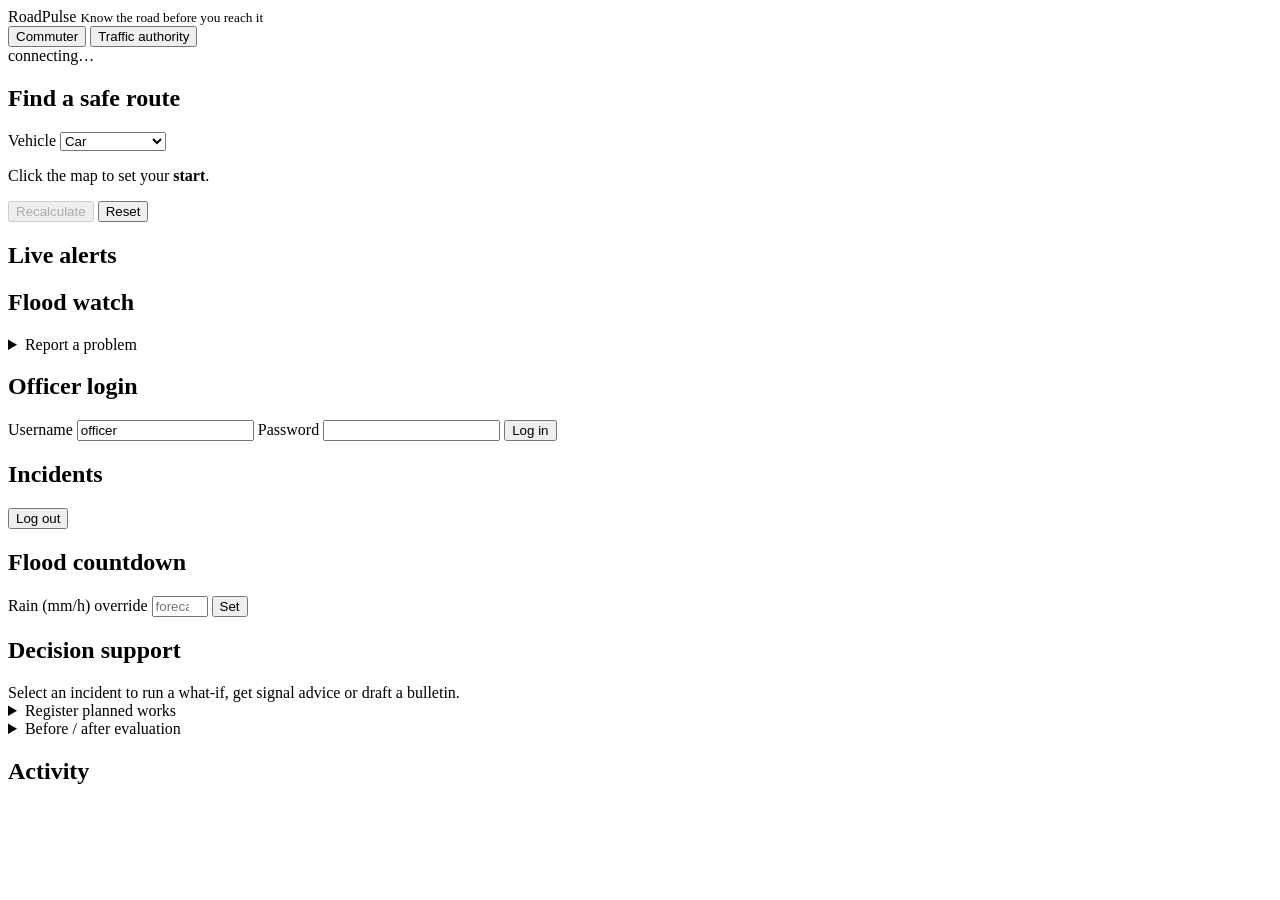
==== backend/static/index.html @ 1c648ef3 "feat(ui): commuter view and traffic authority dashboard" ====
<!doctype html>
<html lang="en">
<head>
  <meta charset="utf-8">
  <meta name="viewport" content="width=device-width, initial-scale=1">
  <title>RoadPulse — live road conditions</title>
  <link rel="stylesheet" href="/static/vendor/leaflet/leaflet.css">
  <link rel="stylesheet" href="/static/style.css">
</head>
<body>
  <header>
    <div class="brand"><span class="dot"></span> RoadPulse <small>Know the road before you reach it</small></div>
    <nav>
      <button class="tab active" data-view="commuter">Commuter</button>
      <button class="tab" data-view="authority">Traffic authority</button>
    </nav>
    <div id="conn" class="conn">connecting…</div>
  </header>

  <main>
    <div id="map"></div>

    <aside id="panel">
      <!-- COMMUTER -->
      <section id="view-commuter" class="view">
        <h2>Find a safe route</h2>
        <label>Vehicle
          <select id="vehicle">
            <option value="two_wheeler">Two-wheeler</option>
            <option value="auto">Auto-rickshaw</option>
            <option value="car" selected>Car</option>
            <option value="bus">Bus</option>
            <option value="ambulance">Ambulance</option>
          </select>
        </label>
        <p class="hint" id="route-hint">Click the map to set your <b>start</b>.</p>
        <div class="row">
          <button id="btn-reroute" disabled>Recalculate</button>
          <button id="btn-clear-route" class="ghost">Reset</button>
        </div>
        <div id="route-result"></div>

        <h2>Live alerts</h2>
        <ul id="public-incidents" class="list"></ul>

        <h2>Flood watch</h2>
        <ul id="public-hotspots" class="list"></ul>

        <details>
          <summary>Report a problem</summary>
          <p class="hint">Uses the last point you clicked on the map.</p>
          <label>What did you see?
            <select id="report-type">
              <option value="flood">Waterlogging</option>
              <option value="accident">Accident</option>
              <option value="blockage">Road blocked</option>
              <option value="construction">Construction</option>
            </select>
          </label>
          <label>Note (optional) <input id="report-note" maxlength="200"></label>
          <button id="btn-report">Send report</button>
          <p id="report-msg" class="hint"></p>
        </details>
      </section>

      <!-- AUTHORITY -->
      <section id="view-authority" class="view hidden">
        <div id="login-box">
          <h2>Officer login</h2>
          <label>Username <input id="user" value="officer" autocomplete="username"></label>
          <label>Password <input id="pass" type="password" autocomplete="current-password"></label>
          <button id="btn-login">Log in</button>
          <p id="login-msg" class="hint"></p>
        </div>

        <div id="dash" class="hidden">
          <div class="row spread"><h2>Incidents</h2><button id="btn-logout" class="ghost small">Log out</button></div>
          <div id="kpis" class="kpis"></div>
          <ul id="officer-incidents" class="list"></ul>

          <h2>Flood countdown</h2>
          <div class="row">
            <label class="grow">Rain (mm/h) override <input id="rain" type="number" min="0" max="200" step="1" placeholder="forecast"></label>
            <button id="btn-rain" class="small">Set</button>
          </div>
          <ul id="officer-hotspots" class="list"></ul>

          <h2>Decision support</h2>
          <div id="decision" class="card muted">Select an incident to run a what-if, get signal advice or draft a bulletin.</div>

          <details>
            <summary>Register planned works</summary>
            <p class="hint">Uses the last point you clicked on the map.</p>
            <label>Title <input id="pw-title" value="Pipeline digging"></label>
            <label>Starts in (min) <input id="pw-start" type="number" value="0"></label>
            <label>Duration (h) <input id="pw-hours" type="number" value="4"></label>
            <label class="check"><input id="pw-full" type="checkbox" checked> Full closure</label>
            <button id="btn-pw">Register</button>
          </details>

          <details>
            <summary>Before / after evaluation</summary>
            <p class="hint">Simplified traffic model on this map, not SUMO. Uses current verified incidents.</p>
            <button id="btn-eval">Run evaluation</button>
            <div id="eval-result"></div>
          </details>

          <h2>Activity</h2>
          <ul id="events" class="list small"></ul>
        </div>
      </section>
    </aside>
  </main>
  <div id="toast" class="toast hidden"></div>

  <script src="/static/vendor/leaflet/leaflet.js"></script>
  <script src="/static/app.js"></script>
</body>
</html>
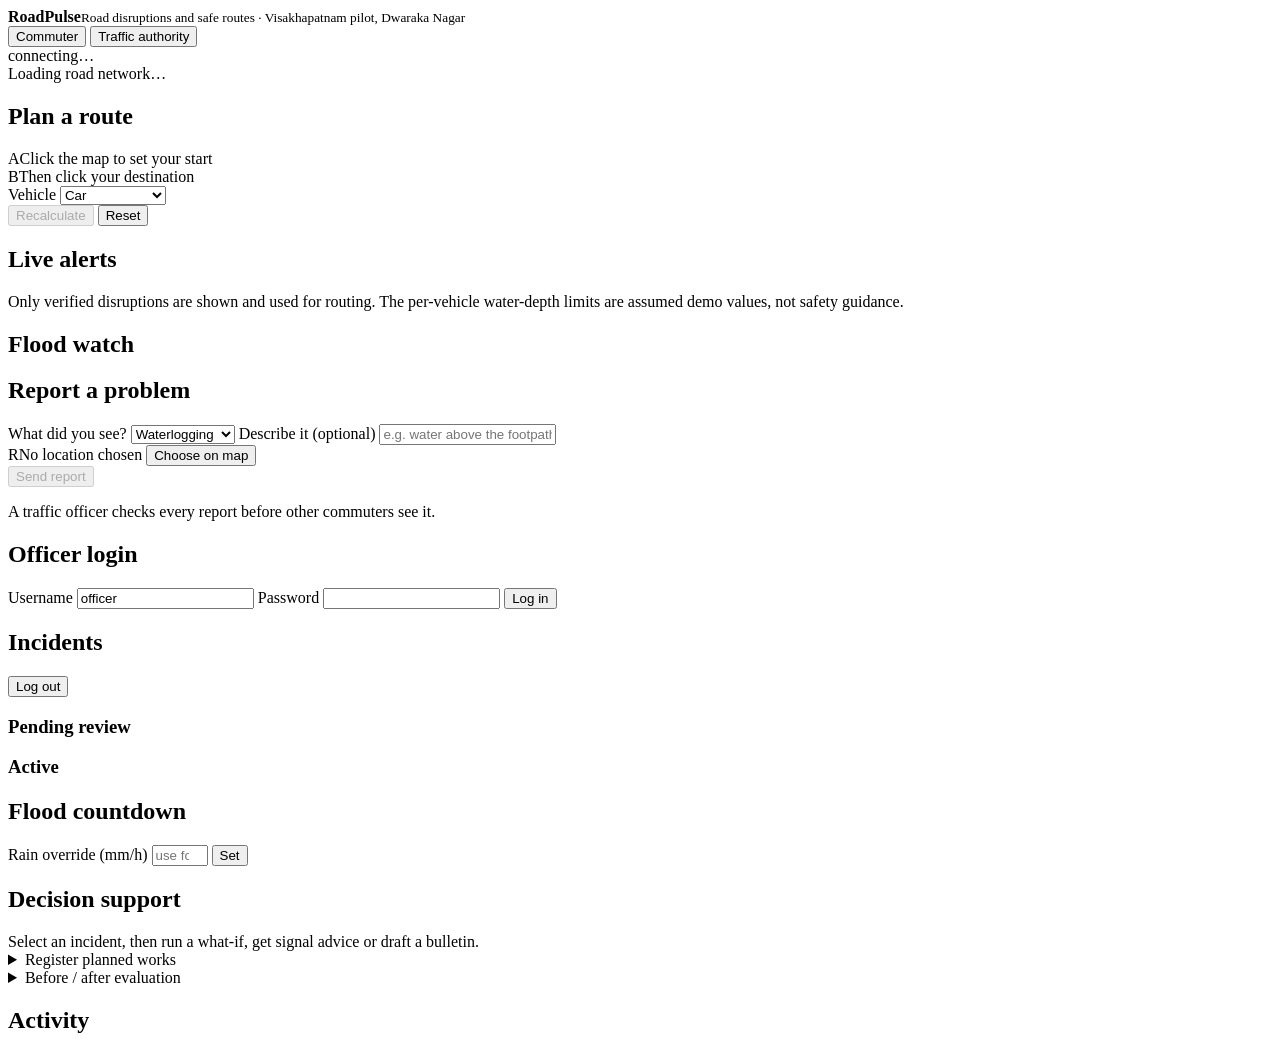
==== commit 99c40ad5: "feat(ui): end-to-end validated interface, report tracking, loud map fallback, 10-step demo Frontend " ====
--- a/backend/static/index.html
+++ b/backend/static/index.html
@@ -8,48 +8,68 @@
   <link rel="stylesheet" href="/static/style.css">
 </head>
 <body>
-  <header>
-    <div class="brand"><span class="dot"></span> RoadPulse <small>Know the road before you reach it</small></div>
-    <nav>
-      <button class="tab active" data-view="commuter">Commuter</button>
-      <button class="tab" data-view="authority">Traffic authority</button>
+  <header class="topbar">
+    <div class="brand">
+      <span class="logo" aria-hidden="true"></span>
+      <div><b>RoadPulse</b><small>Road disruptions and safe routes · Visakhapatnam pilot, Dwaraka Nagar</small></div>
+    </div>
+    <nav class="tabs" role="tablist" aria-label="View">
+      <button class="tab active" role="tab" aria-selected="true" data-view="commuter">Commuter</button>
+      <button class="tab" role="tab" aria-selected="false" data-view="authority">Traffic authority</button>
     </nav>
-    <div id="conn" class="conn">connecting…</div>
+    <div class="status">
+      <span id="mapmode" class="chip hidden"></span>
+      <span id="conn" class="chip">connecting…</span>
+    </div>
   </header>
+  <div id="banner" class="banner hidden" role="alert"></div>
 
   <main>
-    <div id="map"></div>
+    <div class="mapwrap">
+      <div id="map" aria-label="Road map"></div>
+      <div id="map-overlay" class="map-overlay">Loading road network…</div>
+    </div>
 
     <aside id="panel">
       <!-- COMMUTER -->
       <section id="view-commuter" class="view">
-        <h2>Find a safe route</h2>
-        <label>Vehicle
-          <select id="vehicle">
-            <option value="two_wheeler">Two-wheeler</option>
-            <option value="auto">Auto-rickshaw</option>
-            <option value="car" selected>Car</option>
-            <option value="bus">Bus</option>
-            <option value="ambulance">Ambulance</option>
-          </select>
-        </label>
-        <p class="hint" id="route-hint">Click the map to set your <b>start</b>.</p>
-        <div class="row">
-          <button id="btn-reroute" disabled>Recalculate</button>
-          <button id="btn-clear-route" class="ghost">Reset</button>
+        <div class="block">
+          <h2>Plan a route</h2>
+          <div class="od">
+            <div class="od-row"><span class="pin a">A</span><span id="od-start" class="od-text muted">Click the map to set your start</span></div>
+            <div class="od-row"><span class="pin b">B</span><span id="od-end" class="od-text muted">Then click your destination</span></div>
+          </div>
+          <label for="vehicle">Vehicle
+            <select id="vehicle">
+              <option value="two_wheeler">Two-wheeler</option>
+              <option value="auto">Auto-rickshaw</option>
+              <option value="car" selected>Car</option>
+              <option value="bus">Bus</option>
+              <option value="ambulance">Ambulance</option>
+            </select>
+          </label>
+          <div class="row">
+            <button id="btn-reroute" disabled>Recalculate</button>
+            <button id="btn-clear-route" class="ghost">Reset</button>
+          </div>
+          <div id="route-result" aria-live="polite"></div>
+          <div class="row goto" id="goto"></div>
         </div>
-        <div id="route-result"></div>
 
-        <h2>Live alerts</h2>
-        <ul id="public-incidents" class="list"></ul>
+        <div class="block">
+          <h2>Live alerts <span class="count" id="alert-count"></span></h2>
+          <ul id="public-incidents" class="list"></ul>
+          <p class="hint">Only verified disruptions are shown and used for routing. The per-vehicle water-depth limits are assumed demo values, not safety guidance.</p>
+        </div>
 
-        <h2>Flood watch</h2>
-        <ul id="public-hotspots" class="list"></ul>
+        <div class="block">
+          <h2>Flood watch</h2>
+          <ul id="public-hotspots" class="list"></ul>
+        </div>
 
-        <details>
-          <summary>Report a problem</summary>
-          <p class="hint">Uses the last point you clicked on the map.</p>
-          <label>What did you see?
+        <div class="block">
+          <h2>Report a problem</h2>
+          <label for="report-type">What did you see?
             <select id="report-type">
               <option value="flood">Waterlogging</option>
               <option value="accident">Accident</option>
@@ -57,61 +77,83 @@
               <option value="construction">Construction</option>
             </select>
           </label>
-          <label>Note (optional) <input id="report-note" maxlength="200"></label>
-          <button id="btn-report">Send report</button>
-          <p id="report-msg" class="hint"></p>
-        </details>
+          <label for="report-note">Describe it (optional)
+            <input id="report-note" maxlength="200" placeholder="e.g. water above the footpath near the school">
+          </label>
+          <div class="od-row">
+            <span class="pin r">R</span><span id="report-loc" class="od-text muted">No location chosen</span>
+            <button id="btn-pick-report" class="small ghost">Choose on map</button>
+          </div>
+          <button id="btn-report" disabled>Send report</button>
+          <p id="report-msg" class="msg" aria-live="polite"></p>
+          <p class="hint">A traffic officer checks every report before other commuters see it.</p>
+          <ul id="my-reports" class="list"></ul>
+        </div>
       </section>
 
       <!-- AUTHORITY -->
       <section id="view-authority" class="view hidden">
-        <div id="login-box">
+        <div id="login-box" class="block">
           <h2>Officer login</h2>
-          <label>Username <input id="user" value="officer" autocomplete="username"></label>
-          <label>Password <input id="pass" type="password" autocomplete="current-password"></label>
+          <label for="user">Username <input id="user" value="officer" autocomplete="username"></label>
+          <label for="pass">Password <input id="pass" type="password" autocomplete="current-password"></label>
           <button id="btn-login">Log in</button>
-          <p id="login-msg" class="hint"></p>
+          <p id="login-msg" class="msg" aria-live="polite"></p>
         </div>
 
         <div id="dash" class="hidden">
-          <div class="row spread"><h2>Incidents</h2><button id="btn-logout" class="ghost small">Log out</button></div>
-          <div id="kpis" class="kpis"></div>
-          <ul id="officer-incidents" class="list"></ul>
+          <div class="block">
+            <div class="row spread"><h2>Incidents</h2><button id="btn-logout" class="ghost small">Log out</button></div>
+            <div id="kpis" class="kpis"></div>
+            <h3>Pending review</h3>
+            <ul id="officer-pending" class="list"></ul>
+            <h3>Active</h3>
+            <ul id="officer-active" class="list"></ul>
+          </div>
 
-          <h2>Flood countdown</h2>
-          <div class="row">
-            <label class="grow">Rain (mm/h) override <input id="rain" type="number" min="0" max="200" step="1" placeholder="forecast"></label>
-            <button id="btn-rain" class="small">Set</button>
+          <div class="block">
+            <h2>Flood countdown</h2>
+            <div class="row">
+              <label class="grow" for="rain">Rain override (mm/h) <input id="rain" type="number" min="0" max="200" step="1" placeholder="use forecast"></label>
+              <button id="btn-rain" class="small">Set</button>
+            </div>
+            <p id="rain-source" class="hint"></p>
+            <ul id="officer-hotspots" class="list"></ul>
           </div>
-          <ul id="officer-hotspots" class="list"></ul>
 
-          <h2>Decision support</h2>
-          <div id="decision" class="card muted">Select an incident to run a what-if, get signal advice or draft a bulletin.</div>
+          <div class="block">
+            <h2>Decision support</h2>
+            <div id="decision" class="card muted">Select an incident, then run a what-if, get signal advice or draft a bulletin.</div>
+          </div>
 
-          <details>
+          <details class="block">
             <summary>Register planned works</summary>
-            <p class="hint">Uses the last point you clicked on the map.</p>
-            <label>Title <input id="pw-title" value="Pipeline digging"></label>
-            <label>Starts in (min) <input id="pw-start" type="number" value="0"></label>
-            <label>Duration (h) <input id="pw-hours" type="number" value="4"></label>
+            <label for="pw-title">Title <input id="pw-title" value="Pipeline digging"></label>
+            <label for="pw-start">Starts in (min) <input id="pw-start" type="number" value="0"></label>
+            <label for="pw-hours">Duration (h) <input id="pw-hours" type="number" value="4"></label>
             <label class="check"><input id="pw-full" type="checkbox" checked> Full closure</label>
-            <button id="btn-pw">Register</button>
+            <div class="od-row"><span class="pin r">W</span><span id="pw-loc" class="od-text muted">No location chosen</span>
+              <button id="btn-pick-works" class="small ghost">Choose on map</button></div>
+            <button id="btn-pw" disabled>Register</button>
+            <p id="pw-msg" class="msg" aria-live="polite"></p>
           </details>
 
-          <details>
+          <details class="block">
             <summary>Before / after evaluation</summary>
             <p class="hint">Simplified traffic model on this map, not SUMO. Uses current verified incidents.</p>
             <button id="btn-eval">Run evaluation</button>
             <div id="eval-result"></div>
           </details>
 
-          <h2>Activity</h2>
-          <ul id="events" class="list small"></ul>
+          <div class="block">
+            <h2>Activity</h2>
+            <ul id="events" class="list small"></ul>
+          </div>
         </div>
       </section>
     </aside>
   </main>
-  <div id="toast" class="toast hidden"></div>
+  <div id="toast" class="toast hidden" role="status" aria-live="polite"></div>
 
   <script src="/static/vendor/leaflet/leaflet.js"></script>
   <script src="/static/app.js"></script>
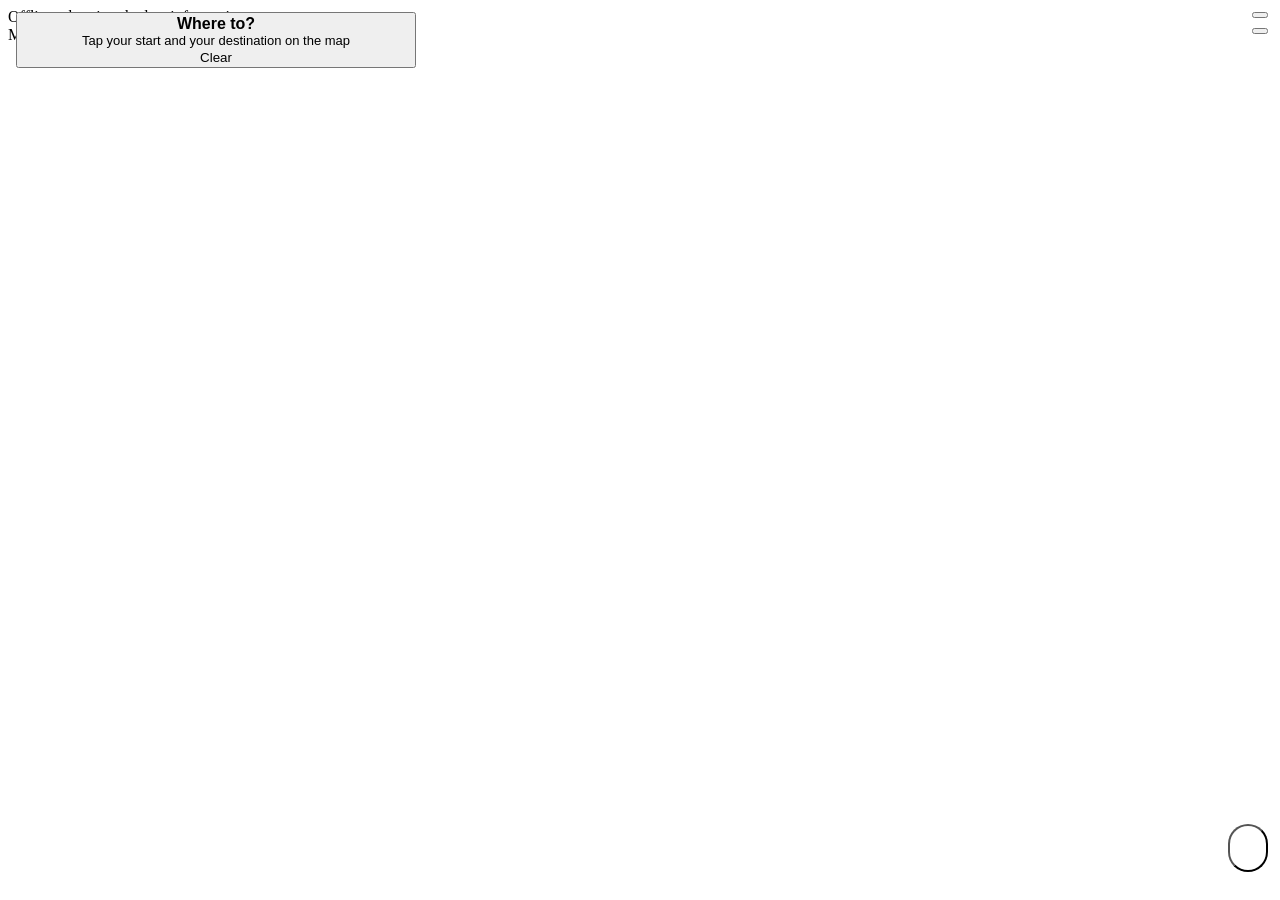
==== commit b4bbc794: "feat: three phone-first apps (commuter, control room, traffic police) with two-step validation Commu" ====
--- a/backend/static/index.html
+++ b/backend/static/index.html
@@ -2,160 +2,48 @@
 <html lang="en">
 <head>
   <meta charset="utf-8">
-  <meta name="viewport" content="width=device-width, initial-scale=1">
-  <title>RoadPulse — live road conditions</title>
+  <meta name="viewport" content="width=device-width, initial-scale=1, viewport-fit=cover">
+  <title>RoadPulse — know before you go</title>
+  <meta name="theme-color" content="#2563eb">
+  <meta name="mobile-web-app-capable" content="yes">
+  <meta name="apple-mobile-web-app-capable" content="yes">
+  <meta name="apple-mobile-web-app-status-bar-style" content="default">
+  <link rel="icon" href="data:image/svg+xml,%3Csvg xmlns='http://www.w3.org/2000/svg' viewBox='0 0 64 64'%3E%3Crect width='64' height='64' rx='16' fill='%232563eb'/%3E%3Crect x='14' y='30' width='36' height='5' rx='2.5' fill='white'/%3E%3C/svg%3E">
+  <link rel="apple-touch-icon" href="data:image/svg+xml,%3Csvg xmlns='http://www.w3.org/2000/svg' viewBox='0 0 64 64'%3E%3Crect width='64' height='64' rx='16' fill='%232563eb'/%3E%3Crect x='14' y='30' width='36' height='5' rx='2.5' fill='white'/%3E%3C/svg%3E">
   <link rel="stylesheet" href="/static/vendor/leaflet/leaflet.css">
-  <link rel="stylesheet" href="/static/style.css">
+  <link rel="stylesheet" href="/static/rp.css">
+  <style>
+    .topbar { position: fixed; z-index: 550; top: 12px; left: 12px; right: 12px; display: flex; gap: 10px; align-items: flex-start; pointer-events: none; }
+    .topbar > * { pointer-events: auto; } .topbar .pill { flex: 1; min-width: 0; }
+    .pill .t { display: block; font-size: 16px; white-space: nowrap; overflow: hidden; text-overflow: ellipsis; } .pill .sub { display: block; font-size: 13px; line-height: 1.3; }
+    .side { display: flex; flex-direction: column; gap: 10px; }
+    .fab { position: fixed; z-index: 520; left: 12px; bottom: calc(var(--sheet-h) + 14px); height: 48px; padding: 0 18px; border-radius: 999px; background: var(--brand); color: #fff; font-weight: 700; box-shadow: var(--shadow); }
+    @media (min-width: 900px) { .topbar { right: auto; width: 400px; left: 16px; } .side { position: fixed; right: 12px; top: 12px; bottom: auto; } .fab { bottom: 28px; left: auto; right: 12px; } }
+  </style>
 </head>
 <body>
-  <header class="topbar">
-    <div class="brand">
-      <span class="logo" aria-hidden="true"></span>
-      <div><b>RoadPulse</b><small>Road disruptions and safe routes · Visakhapatnam pilot, Dwaraka Nagar</small></div>
-    </div>
-    <nav class="tabs" role="tablist" aria-label="View">
-      <button class="tab active" role="tab" aria-selected="true" data-view="commuter">Commuter</button>
-      <button class="tab" role="tab" aria-selected="false" data-view="authority">Traffic authority</button>
-    </nav>
-    <div class="status">
-      <span id="mapmode" class="chip hidden"></span>
-      <span id="conn" class="chip">connecting…</span>
-    </div>
-  </header>
-  <div id="banner" class="banner hidden" role="alert"></div>
+  <div id="map" aria-label="Road map"></div>
+  <div class="topbar">
+    <button id="pill" class="pill"><span style="color:var(--brand)" id="pill-ic"></span>
+      <span class="grow"><b class="t" id="pill-t">Where to?</b><span class="sub" id="pill-s">Tap your start and your destination on the map</span></span>
+      <span id="pill-x" class="link hidden">Clear</span></button>
+  </div>
+  <div class="side">
+    <button id="btn-locate" class="round" aria-label="Use my location" title="Use my location"></button>
+    <button id="btn-style" class="round" aria-label="Switch between map and satellite" title="Map or satellite"></button>
+  </div>
+  <div id="offline" class="chip warnc offline hidden">Offline: showing the last information</div>
+  <button id="btn-report" class="fab"></button>
+  <div class="legend" aria-label="What the colours mean"><span><i style="background:#d9a400"></i>Minor</span><span><i style="background:#ef7d00"></i>Slow</span><span><i style="background:#d92d20"></i>Very slow</span><span><i style="background:#7a1fa2"></i>Blocked</span></div>
 
-  <main>
-    <div class="mapwrap">
-      <div id="map" aria-label="Road map"></div>
-      <div id="map-overlay" class="map-overlay">Loading road network…</div>
-    </div>
-
-    <aside id="panel">
-      <!-- COMMUTER -->
-      <section id="view-commuter" class="view">
-        <div class="block">
-          <h2>Plan a route</h2>
-          <div class="od">
-            <div class="od-row"><span class="pin a">A</span><span id="od-start" class="od-text muted">Click the map to set your start</span></div>
-            <div class="od-row"><span class="pin b">B</span><span id="od-end" class="od-text muted">Then click your destination</span></div>
-          </div>
-          <label for="vehicle">Vehicle
-            <select id="vehicle">
-              <option value="two_wheeler">Two-wheeler</option>
-              <option value="auto">Auto-rickshaw</option>
-              <option value="car" selected>Car</option>
-              <option value="bus">Bus</option>
-              <option value="ambulance">Ambulance</option>
-            </select>
-          </label>
-          <div class="row">
-            <button id="btn-reroute" disabled>Recalculate</button>
-            <button id="btn-clear-route" class="ghost">Reset</button>
-          </div>
-          <div id="route-result" aria-live="polite"></div>
-          <div class="row goto" id="goto"></div>
-        </div>
-
-        <div class="block">
-          <h2>Live alerts <span class="count" id="alert-count"></span></h2>
-          <ul id="public-incidents" class="list"></ul>
-          <p class="hint">Only verified disruptions are shown and used for routing. The per-vehicle water-depth limits are assumed demo values, not safety guidance.</p>
-        </div>
-
-        <div class="block">
-          <h2>Flood watch</h2>
-          <ul id="public-hotspots" class="list"></ul>
-        </div>
-
-        <div class="block">
-          <h2>Report a problem</h2>
-          <label for="report-type">What did you see?
-            <select id="report-type">
-              <option value="flood">Waterlogging</option>
-              <option value="accident">Accident</option>
-              <option value="blockage">Road blocked</option>
-              <option value="construction">Construction</option>
-            </select>
-          </label>
-          <label for="report-note">Describe it (optional)
-            <input id="report-note" maxlength="200" placeholder="e.g. water above the footpath near the school">
-          </label>
-          <div class="od-row">
-            <span class="pin r">R</span><span id="report-loc" class="od-text muted">No location chosen</span>
-            <button id="btn-pick-report" class="small ghost">Choose on map</button>
-          </div>
-          <button id="btn-report" disabled>Send report</button>
-          <p id="report-msg" class="msg" aria-live="polite"></p>
-          <p class="hint">A traffic officer checks every report before other commuters see it.</p>
-          <ul id="my-reports" class="list"></ul>
-        </div>
-      </section>
-
-      <!-- AUTHORITY -->
-      <section id="view-authority" class="view hidden">
-        <div id="login-box" class="block">
-          <h2>Officer login</h2>
-          <label for="user">Username <input id="user" value="officer" autocomplete="username"></label>
-          <label for="pass">Password <input id="pass" type="password" autocomplete="current-password"></label>
-          <button id="btn-login">Log in</button>
-          <p id="login-msg" class="msg" aria-live="polite"></p>
-        </div>
-
-        <div id="dash" class="hidden">
-          <div class="block">
-            <div class="row spread"><h2>Incidents</h2><button id="btn-logout" class="ghost small">Log out</button></div>
-            <div id="kpis" class="kpis"></div>
-            <h3>Pending review</h3>
-            <ul id="officer-pending" class="list"></ul>
-            <h3>Active</h3>
-            <ul id="officer-active" class="list"></ul>
-          </div>
-
-          <div class="block">
-            <h2>Flood countdown</h2>
-            <div class="row">
-              <label class="grow" for="rain">Rain override (mm/h) <input id="rain" type="number" min="0" max="200" step="1" placeholder="use forecast"></label>
-              <button id="btn-rain" class="small">Set</button>
-            </div>
-            <p id="rain-source" class="hint"></p>
-            <ul id="officer-hotspots" class="list"></ul>
-          </div>
-
-          <div class="block">
-            <h2>Decision support</h2>
-            <div id="decision" class="card muted">Select an incident, then run a what-if, get signal advice or draft a bulletin.</div>
-          </div>
-
-          <details class="block">
-            <summary>Register planned works</summary>
-            <label for="pw-title">Title <input id="pw-title" value="Pipeline digging"></label>
-            <label for="pw-start">Starts in (min) <input id="pw-start" type="number" value="0"></label>
-            <label for="pw-hours">Duration (h) <input id="pw-hours" type="number" value="4"></label>
-            <label class="check"><input id="pw-full" type="checkbox" checked> Full closure</label>
-            <div class="od-row"><span class="pin r">W</span><span id="pw-loc" class="od-text muted">No location chosen</span>
-              <button id="btn-pick-works" class="small ghost">Choose on map</button></div>
-            <button id="btn-pw" disabled>Register</button>
-            <p id="pw-msg" class="msg" aria-live="polite"></p>
-          </details>
-
-          <details class="block">
-            <summary>Before / after evaluation</summary>
-            <p class="hint">Simplified traffic model on this map, not SUMO. Uses current verified incidents.</p>
-            <button id="btn-eval">Run evaluation</button>
-            <div id="eval-result"></div>
-          </details>
-
-          <div class="block">
-            <h2>Activity</h2>
-            <ul id="events" class="list small"></ul>
-          </div>
-        </div>
-      </section>
-    </aside>
-  </main>
+  <section id="sheet" class="sheet" aria-label="Road problems">
+    <div id="grab" class="grab" role="button" tabindex="0" aria-label="Make the card bigger or smaller"></div>
+    <div id="body" class="sheet-body"></div>
+  </section>
   <div id="toast" class="toast hidden" role="status" aria-live="polite"></div>
 
   <script src="/static/vendor/leaflet/leaflet.js"></script>
-  <script src="/static/app.js"></script>
+  <script src="/static/rp.js"></script>
+  <script src="/static/commuter.js"></script>
 </body>
 </html>
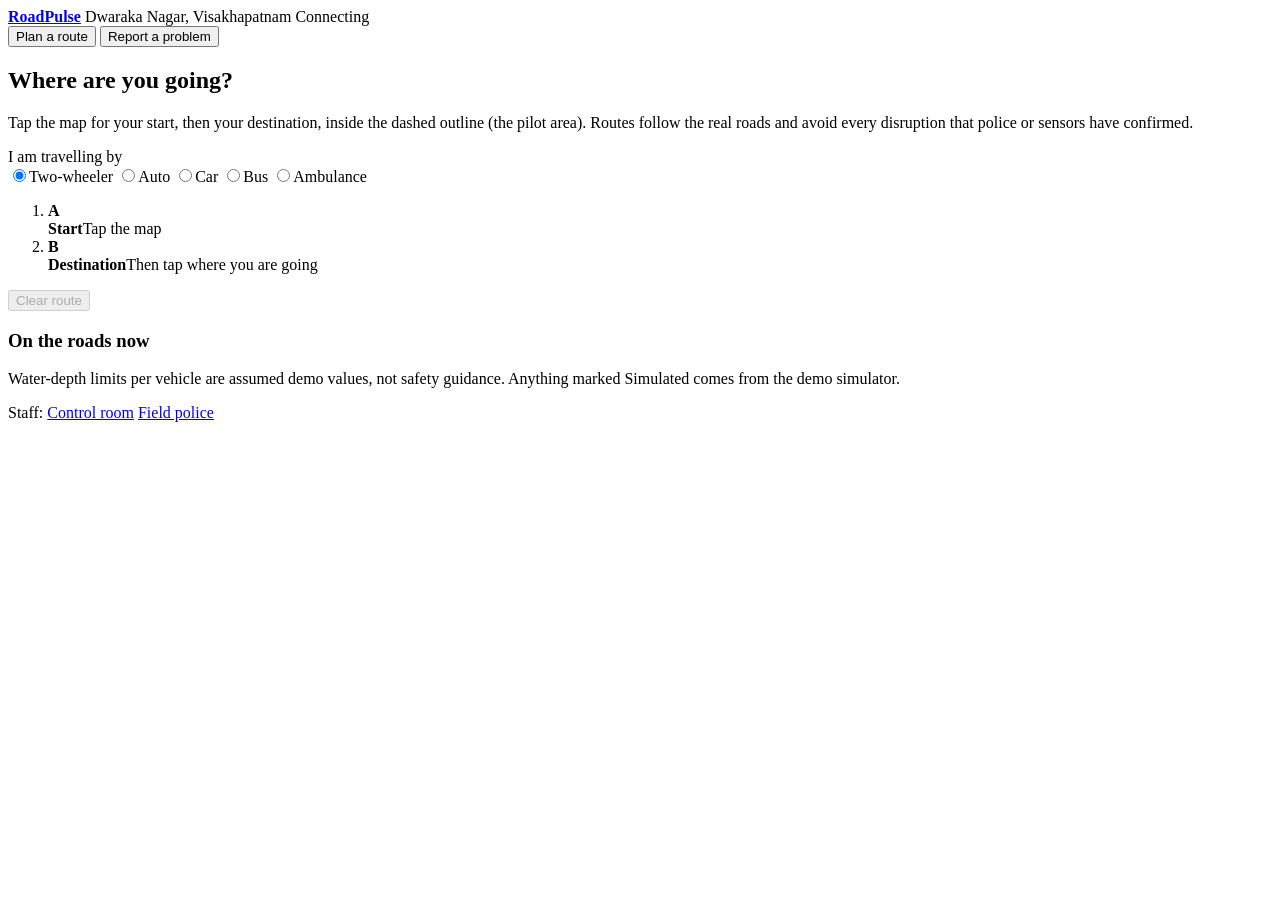
==== commit 0daef126: "UI redesign and two-check review (from the friend's zip, based on 3c065be)" ====
--- a/backend/static/index.html
+++ b/backend/static/index.html
@@ -2,48 +2,105 @@
 <html lang="en">
 <head>
   <meta charset="utf-8">
-  <meta name="viewport" content="width=device-width, initial-scale=1, viewport-fit=cover">
-  <title>RoadPulse — know before you go</title>
-  <meta name="theme-color" content="#2563eb">
-  <meta name="mobile-web-app-capable" content="yes">
-  <meta name="apple-mobile-web-app-capable" content="yes">
-  <meta name="apple-mobile-web-app-status-bar-style" content="default">
-  <link rel="icon" href="data:image/svg+xml,%3Csvg xmlns='http://www.w3.org/2000/svg' viewBox='0 0 64 64'%3E%3Crect width='64' height='64' rx='16' fill='%232563eb'/%3E%3Crect x='14' y='30' width='36' height='5' rx='2.5' fill='white'/%3E%3C/svg%3E">
-  <link rel="apple-touch-icon" href="data:image/svg+xml,%3Csvg xmlns='http://www.w3.org/2000/svg' viewBox='0 0 64 64'%3E%3Crect width='64' height='64' rx='16' fill='%232563eb'/%3E%3Crect x='14' y='30' width='36' height='5' rx='2.5' fill='white'/%3E%3C/svg%3E">
+  <meta name="viewport" content="width=device-width, initial-scale=1">
+  <title>RoadPulse · Dwaraka Nagar, Visakhapatnam</title>
+  <meta name="description" content="Live road disruptions and safe routes around Dwaraka Nagar, Visakhapatnam.">
   <link rel="stylesheet" href="/static/vendor/leaflet/leaflet.css">
-  <link rel="stylesheet" href="/static/rp.css">
-  <style>
-    .topbar { position: fixed; z-index: 550; top: 12px; left: 12px; right: 12px; display: flex; gap: 10px; align-items: flex-start; pointer-events: none; }
-    .topbar > * { pointer-events: auto; } .topbar .pill { flex: 1; min-width: 0; }
-    .pill .t { display: block; font-size: 16px; white-space: nowrap; overflow: hidden; text-overflow: ellipsis; } .pill .sub { display: block; font-size: 13px; line-height: 1.3; }
-    .side { display: flex; flex-direction: column; gap: 10px; }
-    .fab { position: fixed; z-index: 520; left: 12px; bottom: calc(var(--sheet-h) + 14px); height: 48px; padding: 0 18px; border-radius: 999px; background: var(--brand); color: #fff; font-weight: 700; box-shadow: var(--shadow); }
-    @media (min-width: 900px) { .topbar { right: auto; width: 400px; left: 16px; } .side { position: fixed; right: 12px; top: 12px; bottom: auto; } .fab { bottom: 28px; left: auto; right: 12px; } }
-  </style>
+  <link rel="stylesheet" href="/static/rp/theme.css">
+  <link rel="stylesheet" href="/static/rp/commuter.css">
 </head>
 <body>
-  <div id="map" aria-label="Road map"></div>
-  <div class="topbar">
-    <button id="pill" class="pill"><span style="color:var(--brand)" id="pill-ic"></span>
-      <span class="grow"><b class="t" id="pill-t">Where to?</b><span class="sub" id="pill-s">Tap your start and your destination on the map</span></span>
-      <span id="pill-x" class="link hidden">Clear</span></button>
-  </div>
-  <div class="side">
-    <button id="btn-locate" class="round" aria-label="Use my location" title="Use my location"></button>
-    <button id="btn-style" class="round" aria-label="Switch between map and satellite" title="Map or satellite"></button>
-  </div>
-  <div id="offline" class="chip warnc offline hidden">Offline: showing the last information</div>
-  <button id="btn-report" class="fab"></button>
-  <div class="legend" aria-label="What the colours mean"><span><i style="background:#d9a400"></i>Minor</span><span><i style="background:#ef7d00"></i>Slow</span><span><i style="background:#d92d20"></i>Very slow</span><span><i style="background:#7a1fa2"></i>Blocked</span></div>
+  <header class="bar">
+    <a class="mark" href="/" aria-label="RoadPulse home"><i></i><b>RoadPulse</b></a>
+    <span class="place">Dwaraka Nagar, Visakhapatnam</span>
+    <span class="spacer"></span>
+    <span id="mapmode" class="mapmode" hidden></span>
+    <span id="conn" class="conn">Connecting</span>
+  </header>
+  <div id="banner" class="banner" hidden></div>
 
-  <section id="sheet" class="sheet" aria-label="Road problems">
-    <div id="grab" class="grab" role="button" tabindex="0" aria-label="Make the card bigger or smaller"></div>
-    <div id="body" class="sheet-body"></div>
-  </section>
-  <div id="toast" class="toast hidden" role="status" aria-live="polite"></div>
+  <main class="shell">
+    <aside class="panel">
+      <div class="tabs" role="tablist">
+        <button role="tab" id="tab-btn-route" aria-selected="true" aria-controls="tab-route">Plan a route</button>
+        <button role="tab" id="tab-btn-report" aria-selected="false" aria-controls="tab-report">Report a problem <span id="mine-count" class="count" hidden></span></button>
+      </div>
+
+      <section id="tab-route" class="tabpane" role="tabpanel" aria-labelledby="tab-btn-route">
+        <h2>Where are you going?</h2>
+        <p class="lead">Tap the map for your start, then your destination, inside the dashed outline (the pilot area). Routes follow the real roads and avoid every disruption that police or sensors have confirmed.</p>
+
+        <div class="group">
+          <span class="field-label" id="veh-label">I am travelling by</span>
+          <div class="seg" role="radiogroup" aria-labelledby="veh-label" id="vehicle">
+            <input type="radio" name="veh" id="v-two_wheeler" value="two_wheeler" checked><label for="v-two_wheeler">Two-wheeler</label>
+            <input type="radio" name="veh" id="v-auto" value="auto"><label for="v-auto">Auto</label>
+            <input type="radio" name="veh" id="v-car" value="car"><label for="v-car">Car</label>
+            <input type="radio" name="veh" id="v-bus" value="bus"><label for="v-bus">Bus</label>
+            <input type="radio" name="veh" id="v-ambulance" value="ambulance"><label for="v-ambulance">Ambulance</label>
+          </div>
+        </div>
+
+        <ol class="od">
+          <li><span class="pin a"><b>A</b></span><div><b>Start</b><span id="od-start" class="muted">Tap the map</span></div></li>
+          <li><span class="pin b"><b>B</b></span><div><b>Destination</b><span id="od-end" class="muted">Then tap where you are going</span></div></li>
+        </ol>
+        <div class="od-actions">
+          <button id="btn-clear-route" class="link" disabled>Clear route</button>
+        </div>
+
+        <div id="route-result" aria-live="polite"></div>
+
+        <div class="section-head">
+          <h3>On the roads now</h3>
+          <span id="live-count" class="muted small"></span>
+        </div>
+        <ul id="live-list" class="rows"></ul>
+        <p class="foot">Water-depth limits per vehicle are assumed demo values, not safety guidance. Anything marked Simulated comes from the demo simulator.</p>
+      </section>
+
+      <section id="tab-report" class="tabpane" role="tabpanel" aria-labelledby="tab-btn-report" hidden>
+        <h2>Report a problem on the road</h2>
+        <p class="lead">Your report goes to the traffic control room first, then to police on the ground. It reaches the map only after both have checked it.</p>
+
+        <div class="group">
+          <span class="field-label" id="type-label">What is happening?</span>
+          <div class="seg big" role="radiogroup" aria-labelledby="type-label">
+            <input type="radio" name="rtype" id="t-flood" value="flood" checked><label for="t-flood">Waterlogging<span>Water standing on the road</span></label>
+            <input type="radio" name="rtype" id="t-accident" value="accident"><label for="t-accident">Accident<span>Collision or vehicle down</span></label>
+            <input type="radio" name="rtype" id="t-blockage" value="blockage"><label for="t-blockage">Road blocked<span>Tree, breakdown, gathering</span></label>
+            <input type="radio" name="rtype" id="t-construction" value="construction"><label for="t-construction">Construction<span>Digging or works</span></label>
+          </div>
+        </div>
+
+        <div class="group">
+          <span class="field-label">Where?</span>
+          <div class="where">
+            <button id="btn-pick" class="dark">Choose on the map</button>
+            <span id="report-loc" class="muted small">No place chosen yet</span>
+          </div>
+        </div>
+
+        <div class="group">
+          <label class="field" for="report-note">What can you see? <span class="muted">(optional)</span></label>
+          <textarea id="report-note" maxlength="200" placeholder="Water up to the scooter footrest near the bus stop"></textarea>
+        </div>
+
+        <button id="btn-send" class="primary block" disabled>Send report</button>
+        <p id="report-msg" class="msg" aria-live="polite"></p>
+
+        <div class="section-head"><h3>Your reports</h3></div>
+        <ul id="my-reports" class="rows"></ul>
+      </section>
+
+      <nav class="staff">Staff: <a href="/control">Control room</a> <a href="/field">Field police</a></nav>
+    </aside>
+
+    <div id="map" class="map" aria-label="Map of the pilot area"></div>
+  </main>
 
   <script src="/static/vendor/leaflet/leaflet.js"></script>
-  <script src="/static/rp.js"></script>
-  <script src="/static/commuter.js"></script>
+  <script src="/static/rp/core.js"></script>
+  <script src="/static/app.js"></script>
 </body>
 </html>
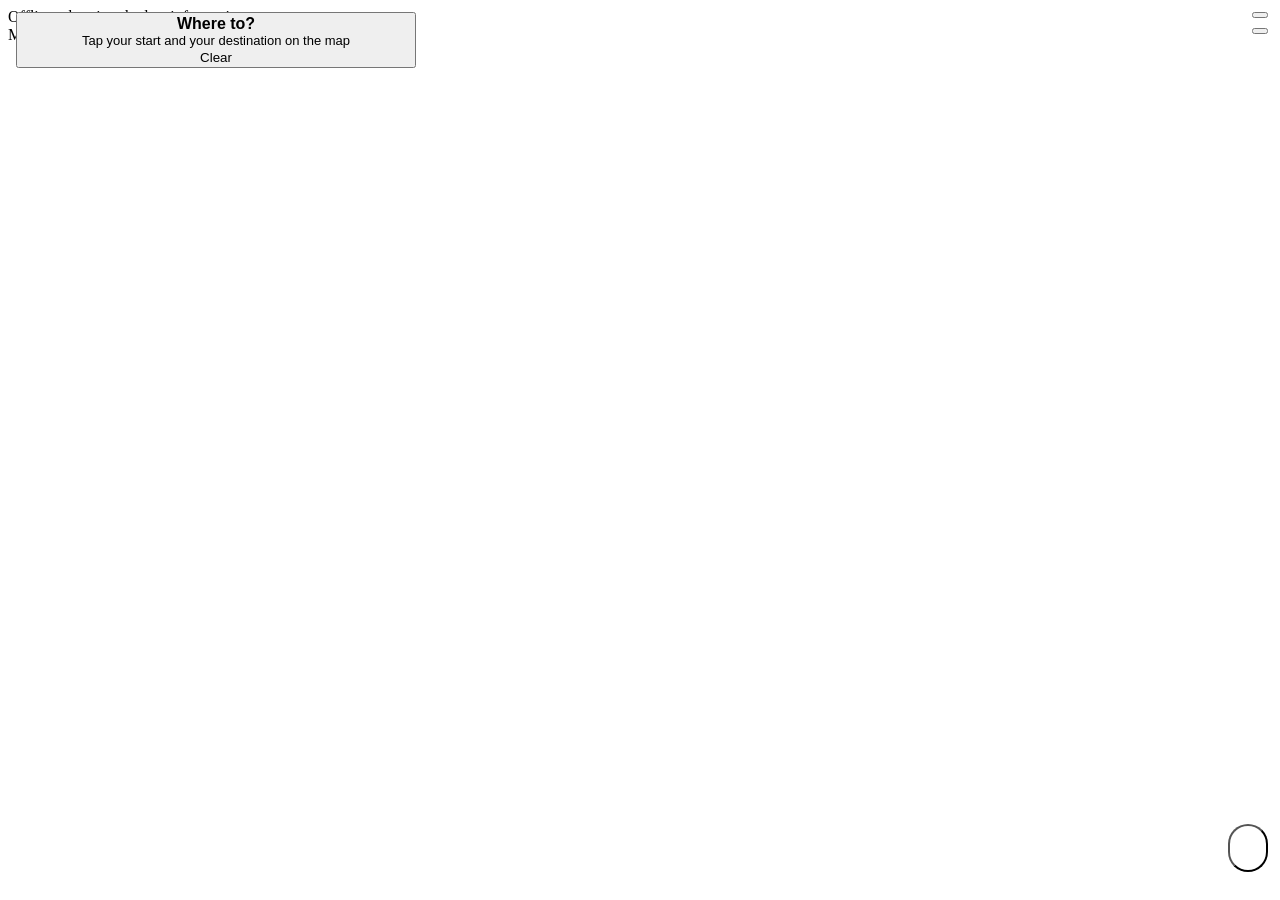
==== commit 9bcdd13d: "feat(ui): LED roadside sign, trip comparison card, map keeps the subject in view, /demo hub, signage" ====
--- a/backend/static/index.html
+++ b/backend/static/index.html
@@ -2,105 +2,48 @@
 <html lang="en">
 <head>
   <meta charset="utf-8">
-  <meta name="viewport" content="width=device-width, initial-scale=1">
-  <title>RoadPulse · Dwaraka Nagar, Visakhapatnam</title>
-  <meta name="description" content="Live road disruptions and safe routes around Dwaraka Nagar, Visakhapatnam.">
+  <meta name="viewport" content="width=device-width, initial-scale=1, viewport-fit=cover">
+  <title>RoadPulse — know before you go</title>
+  <meta name="theme-color" content="#0e3a72">
+  <meta name="mobile-web-app-capable" content="yes">
+  <meta name="apple-mobile-web-app-capable" content="yes">
+  <meta name="apple-mobile-web-app-status-bar-style" content="default">
+  <link rel="icon" href="data:image/svg+xml,%3Csvg xmlns='http://www.w3.org/2000/svg' viewBox='0 0 64 64'%3E%3Crect width='64' height='64' rx='16' fill='%230e3a72'/%3E%3Crect x='14' y='30' width='36' height='5' rx='2.5' fill='white'/%3E%3C/svg%3E">
+  <link rel="apple-touch-icon" href="data:image/svg+xml,%3Csvg xmlns='http://www.w3.org/2000/svg' viewBox='0 0 64 64'%3E%3Crect width='64' height='64' rx='16' fill='%230e3a72'/%3E%3Crect x='14' y='30' width='36' height='5' rx='2.5' fill='white'/%3E%3C/svg%3E">
   <link rel="stylesheet" href="/static/vendor/leaflet/leaflet.css">
-  <link rel="stylesheet" href="/static/rp/theme.css">
-  <link rel="stylesheet" href="/static/rp/commuter.css">
+  <link rel="stylesheet" href="/static/rp.css">
+  <style>
+    .topbar { position: fixed; z-index: 550; top: 12px; left: 12px; right: 12px; display: flex; gap: 10px; align-items: flex-start; pointer-events: none; }
+    .topbar > * { pointer-events: auto; } .topbar .pill { flex: 1; min-width: 0; }
+    .pill .t { display: block; font-size: 16px; white-space: nowrap; overflow: hidden; text-overflow: ellipsis; } .pill .sub { display: block; font-size: 13px; line-height: 1.3; }
+    .side { display: flex; flex-direction: column; gap: 10px; }
+    .fab { position: fixed; z-index: 520; left: 12px; bottom: calc(var(--sheet-h) + 14px); height: 48px; padding: 0 18px; border-radius: 999px; background: var(--brand); color: #fff; font-weight: 700; box-shadow: var(--shadow); }
+    @media (min-width: 900px) { .topbar { right: auto; width: 400px; left: 16px; } .side { position: fixed; right: 12px; top: 12px; bottom: auto; } .fab { bottom: 28px; left: auto; right: 12px; } }
+  </style>
 </head>
 <body>
-  <header class="bar">
-    <a class="mark" href="/" aria-label="RoadPulse home"><i></i><b>RoadPulse</b></a>
-    <span class="place">Dwaraka Nagar, Visakhapatnam</span>
-    <span class="spacer"></span>
-    <span id="mapmode" class="mapmode" hidden></span>
-    <span id="conn" class="conn">Connecting</span>
-  </header>
-  <div id="banner" class="banner" hidden></div>
+  <div id="map" aria-label="Road map"></div>
+  <div class="topbar">
+    <button id="pill" class="pill"><span style="color:var(--brand)" id="pill-ic"></span>
+      <span class="grow"><b class="t" id="pill-t">Where to?</b><span class="sub" id="pill-s">Tap your start and your destination on the map</span></span>
+      <span id="pill-x" class="link hidden">Clear</span></button>
+  </div>
+  <div class="side">
+    <button id="btn-locate" class="round" aria-label="Use my location" title="Use my location"></button>
+    <button id="btn-style" class="round" aria-label="Switch between map and satellite" title="Map or satellite"></button>
+  </div>
+  <div id="offline" class="chip warnc offline hidden">Offline: showing the last information</div>
+  <button id="btn-report" class="fab"></button>
+  <div class="legend" aria-label="What the colours mean"><span><i style="background:#d9a400"></i>Minor</span><span><i style="background:#ef7d00"></i>Slow</span><span><i style="background:#d92d20"></i>Very slow</span><span><i style="background:#7a1fa2"></i>Blocked</span></div>
 
-  <main class="shell">
-    <aside class="panel">
-      <div class="tabs" role="tablist">
-        <button role="tab" id="tab-btn-route" aria-selected="true" aria-controls="tab-route">Plan a route</button>
-        <button role="tab" id="tab-btn-report" aria-selected="false" aria-controls="tab-report">Report a problem <span id="mine-count" class="count" hidden></span></button>
-      </div>
-
-      <section id="tab-route" class="tabpane" role="tabpanel" aria-labelledby="tab-btn-route">
-        <h2>Where are you going?</h2>
-        <p class="lead">Tap the map for your start, then your destination, inside the dashed outline (the pilot area). Routes follow the real roads and avoid every disruption that police or sensors have confirmed.</p>
-
-        <div class="group">
-          <span class="field-label" id="veh-label">I am travelling by</span>
-          <div class="seg" role="radiogroup" aria-labelledby="veh-label" id="vehicle">
-            <input type="radio" name="veh" id="v-two_wheeler" value="two_wheeler" checked><label for="v-two_wheeler">Two-wheeler</label>
-            <input type="radio" name="veh" id="v-auto" value="auto"><label for="v-auto">Auto</label>
-            <input type="radio" name="veh" id="v-car" value="car"><label for="v-car">Car</label>
-            <input type="radio" name="veh" id="v-bus" value="bus"><label for="v-bus">Bus</label>
-            <input type="radio" name="veh" id="v-ambulance" value="ambulance"><label for="v-ambulance">Ambulance</label>
-          </div>
-        </div>
-
-        <ol class="od">
-          <li><span class="pin a"><b>A</b></span><div><b>Start</b><span id="od-start" class="muted">Tap the map</span></div></li>
-          <li><span class="pin b"><b>B</b></span><div><b>Destination</b><span id="od-end" class="muted">Then tap where you are going</span></div></li>
-        </ol>
-        <div class="od-actions">
-          <button id="btn-clear-route" class="link" disabled>Clear route</button>
-        </div>
-
-        <div id="route-result" aria-live="polite"></div>
-
-        <div class="section-head">
-          <h3>On the roads now</h3>
-          <span id="live-count" class="muted small"></span>
-        </div>
-        <ul id="live-list" class="rows"></ul>
-        <p class="foot">Water-depth limits per vehicle are assumed demo values, not safety guidance. Anything marked Simulated comes from the demo simulator.</p>
-      </section>
-
-      <section id="tab-report" class="tabpane" role="tabpanel" aria-labelledby="tab-btn-report" hidden>
-        <h2>Report a problem on the road</h2>
-        <p class="lead">Your report goes to the traffic control room first, then to police on the ground. It reaches the map only after both have checked it.</p>
-
-        <div class="group">
-          <span class="field-label" id="type-label">What is happening?</span>
-          <div class="seg big" role="radiogroup" aria-labelledby="type-label">
-            <input type="radio" name="rtype" id="t-flood" value="flood" checked><label for="t-flood">Waterlogging<span>Water standing on the road</span></label>
-            <input type="radio" name="rtype" id="t-accident" value="accident"><label for="t-accident">Accident<span>Collision or vehicle down</span></label>
-            <input type="radio" name="rtype" id="t-blockage" value="blockage"><label for="t-blockage">Road blocked<span>Tree, breakdown, gathering</span></label>
-            <input type="radio" name="rtype" id="t-construction" value="construction"><label for="t-construction">Construction<span>Digging or works</span></label>
-          </div>
-        </div>
-
-        <div class="group">
-          <span class="field-label">Where?</span>
-          <div class="where">
-            <button id="btn-pick" class="dark">Choose on the map</button>
-            <span id="report-loc" class="muted small">No place chosen yet</span>
-          </div>
-        </div>
-
-        <div class="group">
-          <label class="field" for="report-note">What can you see? <span class="muted">(optional)</span></label>
-          <textarea id="report-note" maxlength="200" placeholder="Water up to the scooter footrest near the bus stop"></textarea>
-        </div>
-
-        <button id="btn-send" class="primary block" disabled>Send report</button>
-        <p id="report-msg" class="msg" aria-live="polite"></p>
-
-        <div class="section-head"><h3>Your reports</h3></div>
-        <ul id="my-reports" class="rows"></ul>
-      </section>
-
-      <nav class="staff">Staff: <a href="/control">Control room</a> <a href="/field">Field police</a></nav>
-    </aside>
-
-    <div id="map" class="map" aria-label="Map of the pilot area"></div>
-  </main>
+  <section id="sheet" class="sheet" aria-label="Road problems">
+    <div id="grab" class="grab" role="button" tabindex="0" aria-label="Make the card bigger or smaller"></div>
+    <div id="body" class="sheet-body"></div>
+  </section>
+  <div id="toast" class="toast hidden" role="status" aria-live="polite"></div>
 
   <script src="/static/vendor/leaflet/leaflet.js"></script>
-  <script src="/static/rp/core.js"></script>
-  <script src="/static/app.js"></script>
+  <script src="/static/rp.js"></script>
+  <script src="/static/commuter.js"></script>
 </body>
 </html>
